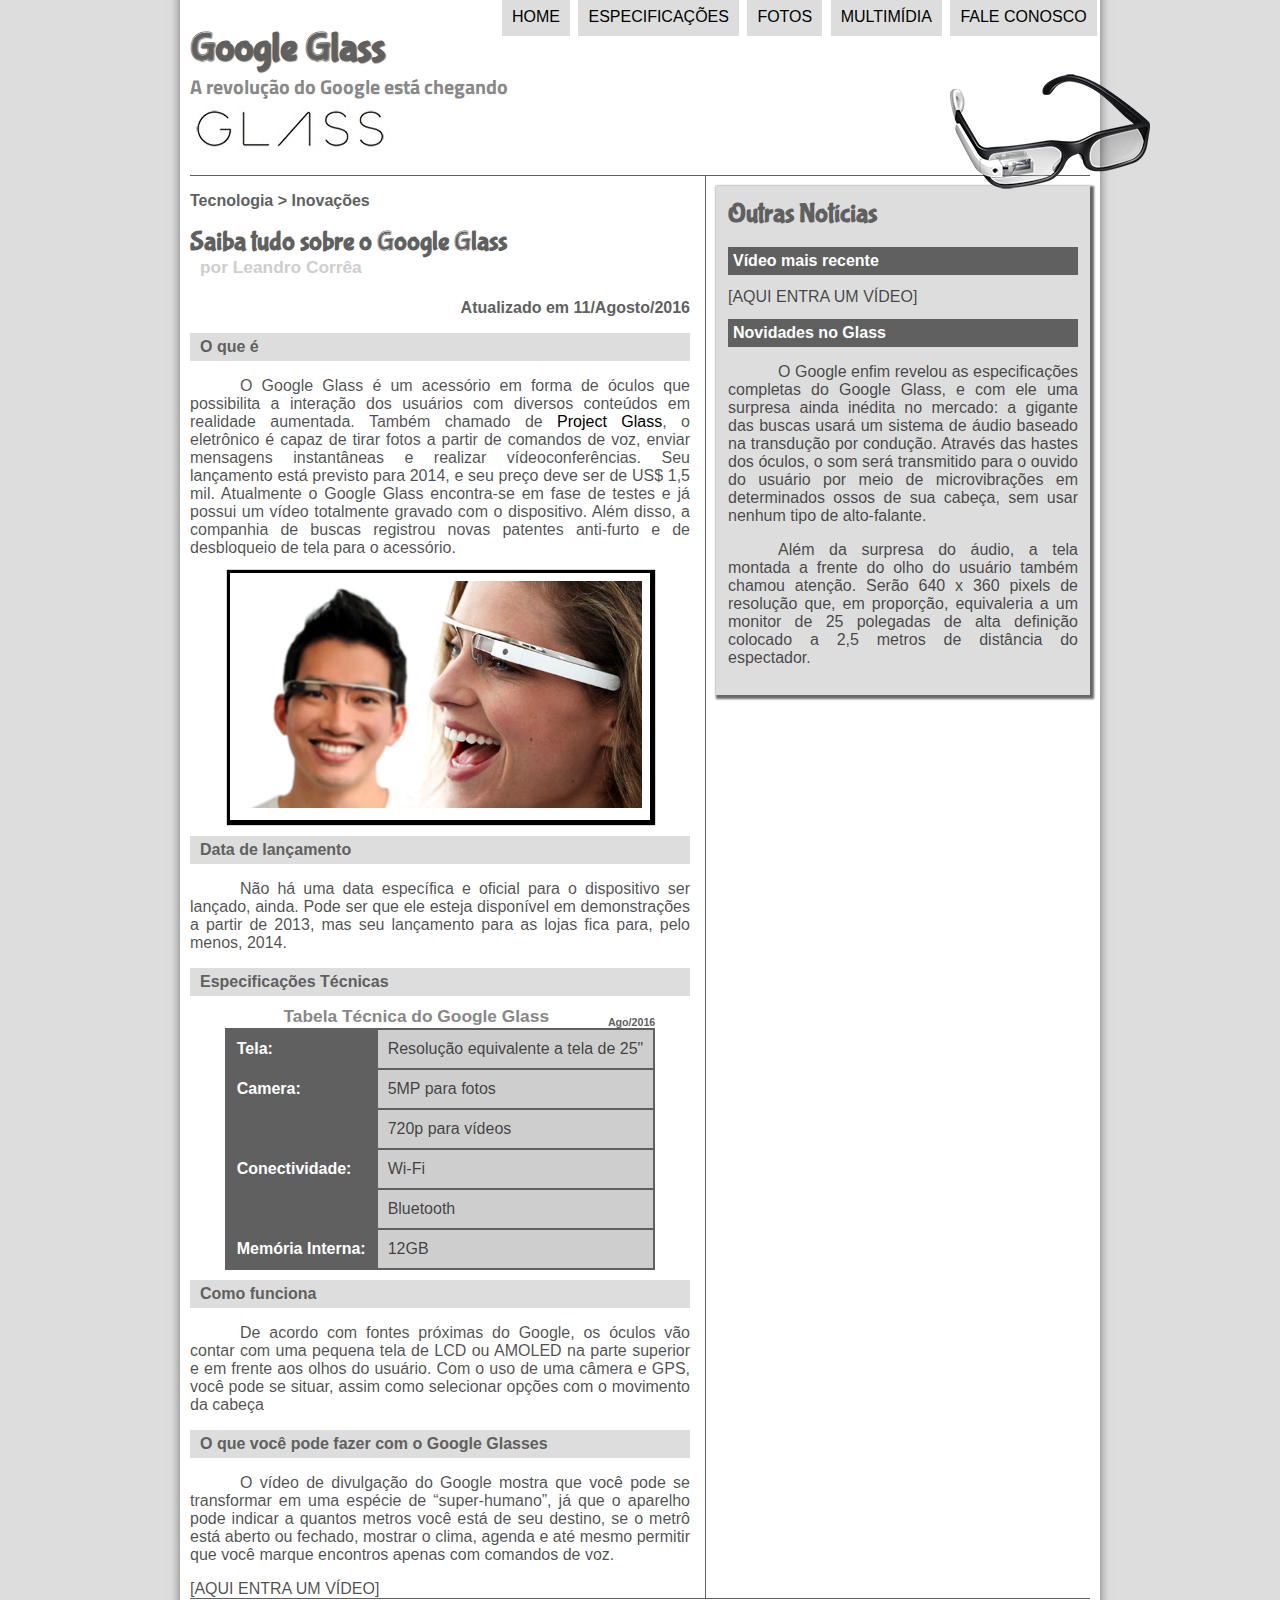
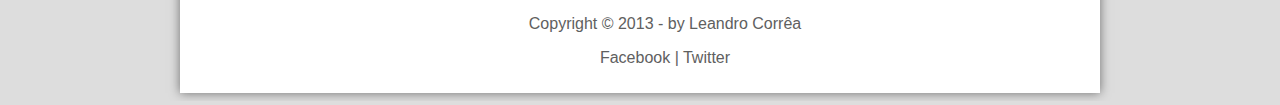
==== Curso de html5/projeto-glass-html5/index.html @ 51d2a8e3 "Curso_em_video_html" ====
﻿<!DOCTYPE html>
<html lang="pt-br">
<head>
<link rel="stylesheet" type = "text/css" href = "_css\estilo.css">
<meta charset="UTF-8"/>
	<title>
Tudo Sobre Google Glass
</title>
</head>
<script language="JavaScript" src="_javascript/funcoes.js"></script>
<body>
<div id="interface">
	<header id="cabecalho">
	<hgroup>
<h1>Google Glass</h1>
<h2>A revolução do Google está chegando</h2>
</hgroup>
<img id="icone" src="_imagens\glass-oculos-preto-peq.png">
		<nav id="menu">
<h1>Menu Principal</h1>
	<ul type="disc">
<li onmouseover="mudaFoto('_imagens/home.png')" onmouseout="mudaFoto('_imagens/glass-oculos-preto-peq.png')"><a href="index.html">Home</a></li>
<li onmouseover="mudaFoto('_imagens/especificacoes.png')" onmouseout="mudaFoto('_imagens/glass-oculos-preto-peq.png')"><a href="specs.html">Especificações</a></li>
<li onmouseover="mudaFoto('_imagens/fotos.png')" onmouseout="mudaFoto('_imagens/glass-oculos-preto-peq.png')"><a href="fotos.html">Fotos</a></li>
<li onmouseover="mudaFoto('_imagens/multimidia.png')" onmouseout="mudaFoto('_imagens/glass-oculos-preto-peq.png')"><a href="multimidia.html">Multimídia</a></li>
<li onmouseover="mudaFoto('_imagens/contato.png')" onmouseout="mudaFoto('_imagens/glass-oculos-preto-peq.png')"><a href="fale-conosco.html">Fale conosco</a></li>
	</ul>
</nav>
	</header>

	<section id="corpo">
<article id="noticia-principal">
<header id="cabeçalho-artigo">
	<hgroup>
<h3>Tecnologia > Inovações</h3>
<h1>Saiba tudo sobre o Google Glass</h1>
<h2>por Leandro Corrêa</h2>
<h3 class="direita">Atualizado em 11/Agosto/2016</h3>
</hgroup>
</header>

<h2>O que é</h2>
<p>O Google Glass é um acessório em forma de óculos que possibilita a interação dos usuários com diversos conteúdos em realidade aumentada. Também chamado de <a href="http://glass.google.com" target="_blank">Project Glass</a>, o eletrônico é capaz de tirar fotos a partir de comandos de voz,
enviar mensagens instantâneas e realizar vídeo&shy;con&shy;ferências.
Seu lançamento está previsto para 2014, e seu preço deve ser de US$ 1,5 mil. Atualmente o Google Glass encontra-se em fase de testes e já possui um vídeo totalmente gravado com o dispositivo. Além disso, a companhia de buscas registrou novas patentes anti-furto e de desbloqueio de tela para o acessório.</p>
	<figure class="foto-legenda">
          <img src = "_imagens\glass-quadro-homem-mulher.jpg"/>
          <figcaption>
		  <h3>Google Glass </h3>
		  <p> Uma nova maneira de ver o mundo</p>
		  </figcaption>
</figure>

<h2>Data de lançamento</h2>
<p>Não há uma data específica e oficial para o dispositivo ser lançado, ainda. Pode ser que ele esteja disponível em demonstrações a partir de 2013, mas seu lançamento para as lojas fica para, pelo menos, 2014.</p>

<h2>Especificações Técnicas</h2>

	<table id="tabelaspec">
<caption>Tabela Técnica do Google Glass <span>Ago/2016</span></caption>

<tr><td class="ce">Tela:</td><td class="cd">Resolução equivalente a tela de 25"</td></tr>
		<tr><td class="ce" rowspan="2">Camera:</td><td class="cd">5MP para fotos</td></tr>
		<tr><td class="cd">720p para vídeos</td></tr>
		<tr><td class="ce" rowspan="2">Conectividade:</td><td class="cd">Wi-Fi</td></tr>
		<tr><td class="cd">Bluetooth</td></tr>
<tr><td class="ce">Memória Interna:</td><td class="cd">12GB</td></tr>

	</table>


<h2>Como funciona</h2>
<p>De acordo com fontes próximas do Google, os óculos vão contar com uma pequena tela de LCD ou AMOLED na parte superior e em frente aos olhos do usuário. Com o uso de uma câmera e GPS, você pode se situar, assim como selecionar opções com o movimento da cabeça</p>

<h2>O que você pode fazer com o Google Glasses</h2>
<p>O vídeo de divulgação do Google mostra que você pode se transformar em uma espécie de “super-<wbr>humano”, já que o aparelho pode indicar a quantos metros você está de seu destino, se o metrô está aberto ou fechado, mostrar o clima, agenda e até mesmo permitir que você marque encontros apenas com comandos de voz.</p>

[AQUI ENTRA UM VÍDEO]

</article>
</section>

    <aside id="lateral">

<h1>Outras Notícias</h1>
<h2>Vídeo mais recente</h2>

[AQUI ENTRA UM VÍDEO]

<h2>Novidades no Glass</h2>
<p>O Google enfim revelou as especificações completas do Google Glass, e com ele uma surpresa ainda inédita no mercado: a gigante das buscas usará um sistema de áudio baseado na transdução por condução. Através das hastes dos óculos, o som será transmitido para o ouvido do usuário por meio de microvibrações em determinados ossos de sua cabeça, sem usar nenhum tipo de alto-falante.</p>

<p>Além da surpresa do áudio, a tela montada a frente do olho do usuário também chamou atenção. Serão 640 x 360 pixels de resolução que, em proporção, equivaleria a um monitor de 25 polegadas de alta definição colocado a 2,5 metros de distância do espectador.</p>
    </aside>

<footer id="rodape">
    <p>Copyright &copy; 2013 - by Leandro Corrêa</p>
	<p><a href="https://www.facebook.com/leandro.correa.9256" target="_blank">Facebook</a> | <a href="https://twitter.com/leandroelary"target="_blank">Twitter</a></p>
</footer>

</div>
</body>
</html>
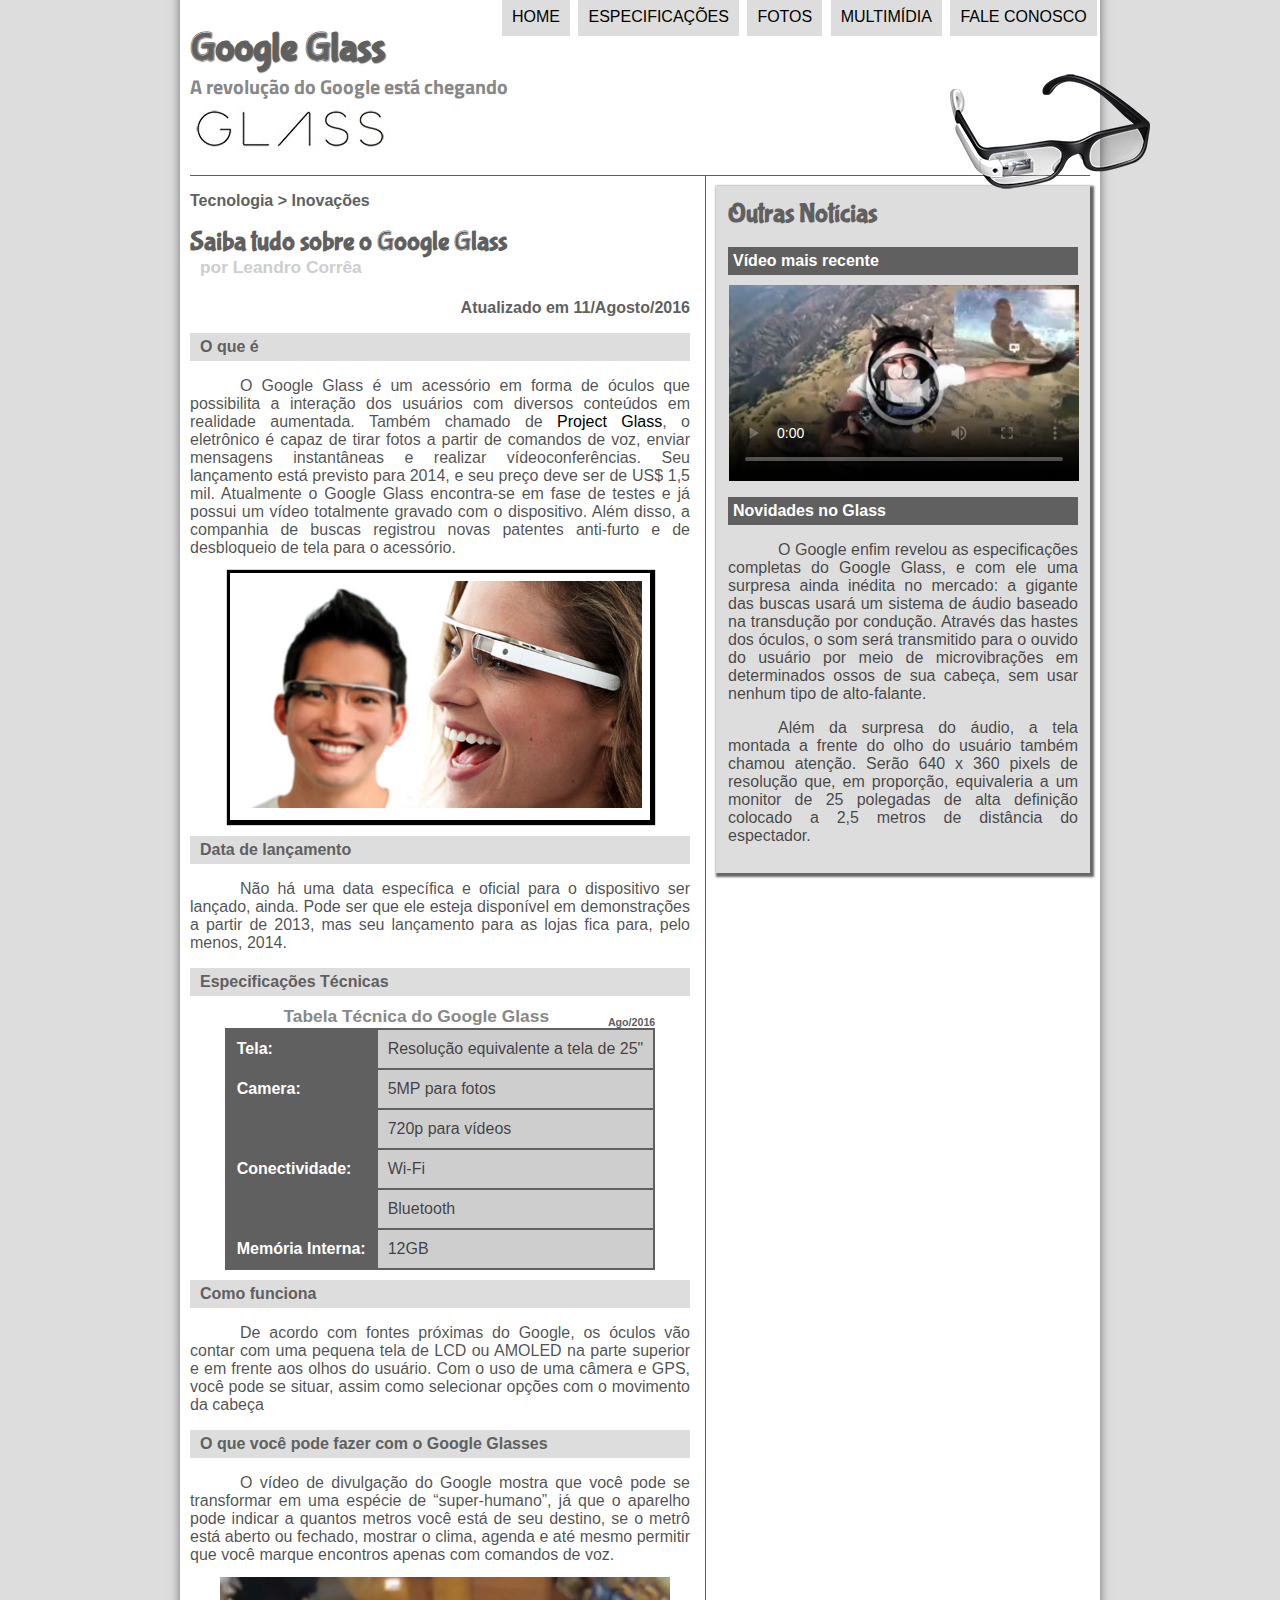
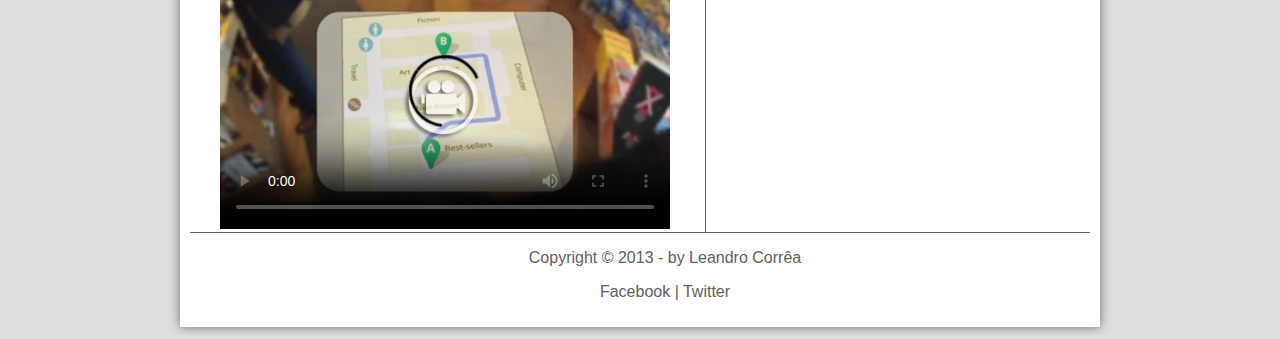
==== commit 346c1f5f: "inclusao_videos" ====
--- a/Curso de html5/projeto-glass-html5/index.html
+++ b/Curso de html5/projeto-glass-html5/index.html
@@ -2,6 +2,7 @@
 <html lang="pt-br">
 <head>
 <link rel="stylesheet" type = "text/css" href = "_css\estilo.css">
+<link rel="stylesheet" type = "text/css" href = "_css\media.css">
 <meta charset="UTF-8"/>
 	<title>
 Tudo Sobre Google Glass
@@ -75,7 +76,8 @@
 <h2>O que você pode fazer com o Google Glasses</h2>
 <p>O vídeo de divulgação do Google mostra que você pode se transformar em uma espécie de “super-<wbr>humano”, já que o aparelho pode indicar a quantos metros você está de seu destino, se o metrô está aberto ou fechado, mostrar o clima, agenda e até mesmo permitir que você marque encontros apenas com comandos de voz.</p>
 
-[AQUI ENTRA UM VÍDEO]
+	<video id="mini-filme2" controls="controls" poster="_imagens/video-mini01.jpg">
+	<source src="_media/one-day.mp4" type="video/mp4"/>
 
 </article>
 </section>
@@ -85,7 +87,11 @@
 <h1>Outras Notícias</h1>
 <h2>Vídeo mais recente</h2>
 
-[AQUI ENTRA UM VÍDEO]
+<div id="filme-index">
+<video id="mini-filme" controls="controls" poster="_imagens/video-mini02.jpg">
+<source src="_media/how-it-feels.mp4" type="video/mp4"/>
+</video>
+    </video>
 
 <h2>Novidades no Glass</h2>
 <p>O Google enfim revelou as especificações completas do Google Glass, e com ele uma surpresa ainda inédita no mercado: a gigante das buscas usará um sistema de áudio baseado na transdução por condução. Através das hastes dos óculos, o som será transmitido para o ouvido do usuário por meio de microvibrações em determinados ossos de sua cabeça, sem usar nenhum tipo de alto-falante.</p>
@@ -100,4 +106,4 @@
 
 </div>
 </body>
-</html>+</html>
